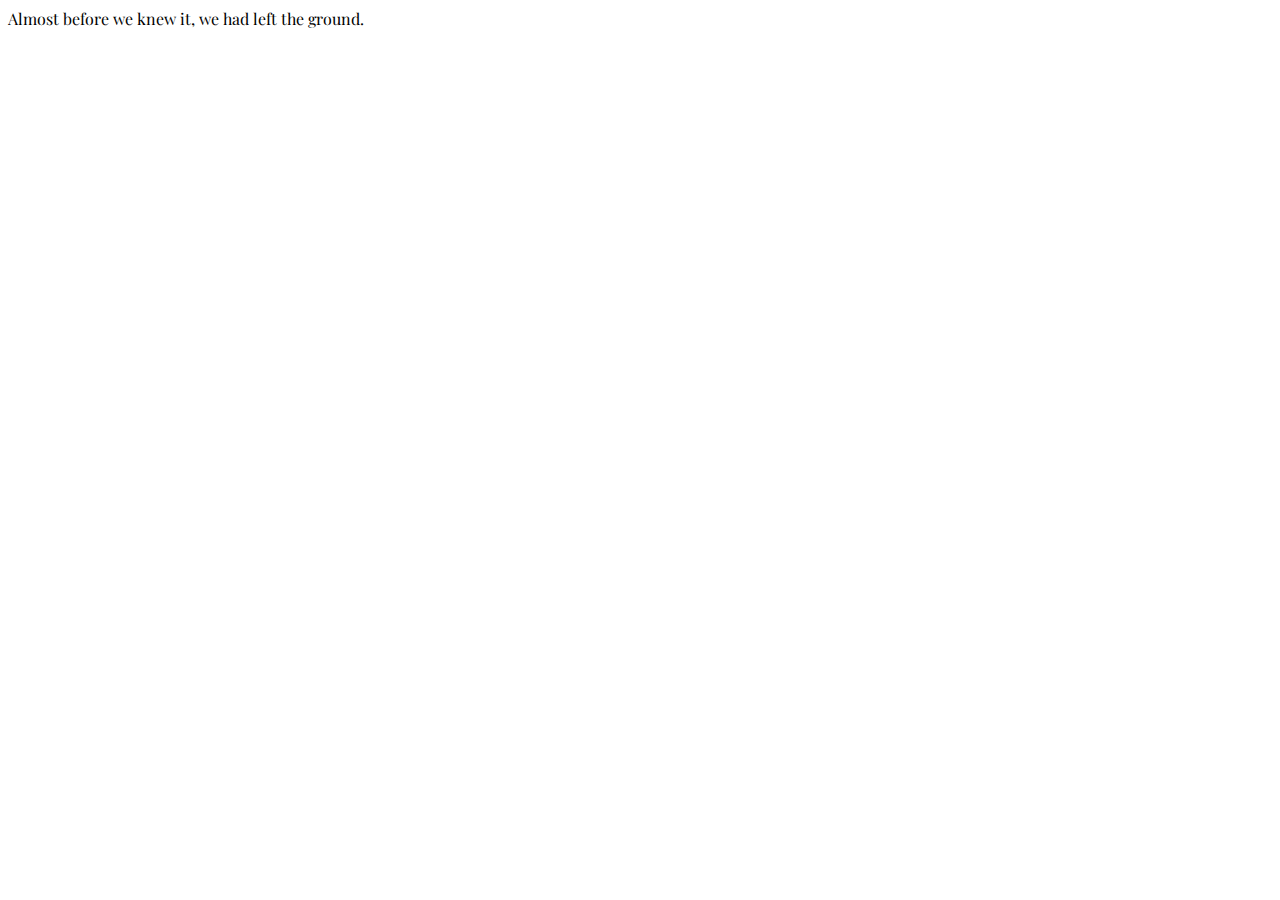
==== index.html @ 80d33e2c "html and initial js created" ====
<!DOCTYPE html>
<html lang="en">
<head>
  <meta charset="UTF-8">
  <meta name="viewport" content="width=device-width, initial-scale=1.0">
  <title>Salmon Cookies</title>
  <link href="https://fonts.googleapis.com/css2?family=Playfair+Display&display=swap" rel="stylesheet">
  <link href="style.css" rel="stylesheet" type="text/css">
  <script src="app.js"></script>
</head>
<body>
  Almost before we knew it, we had left the ground.
</body>
</html>
---- style.css ----
body {
  font-family: 'Playfair Display', serif;
}
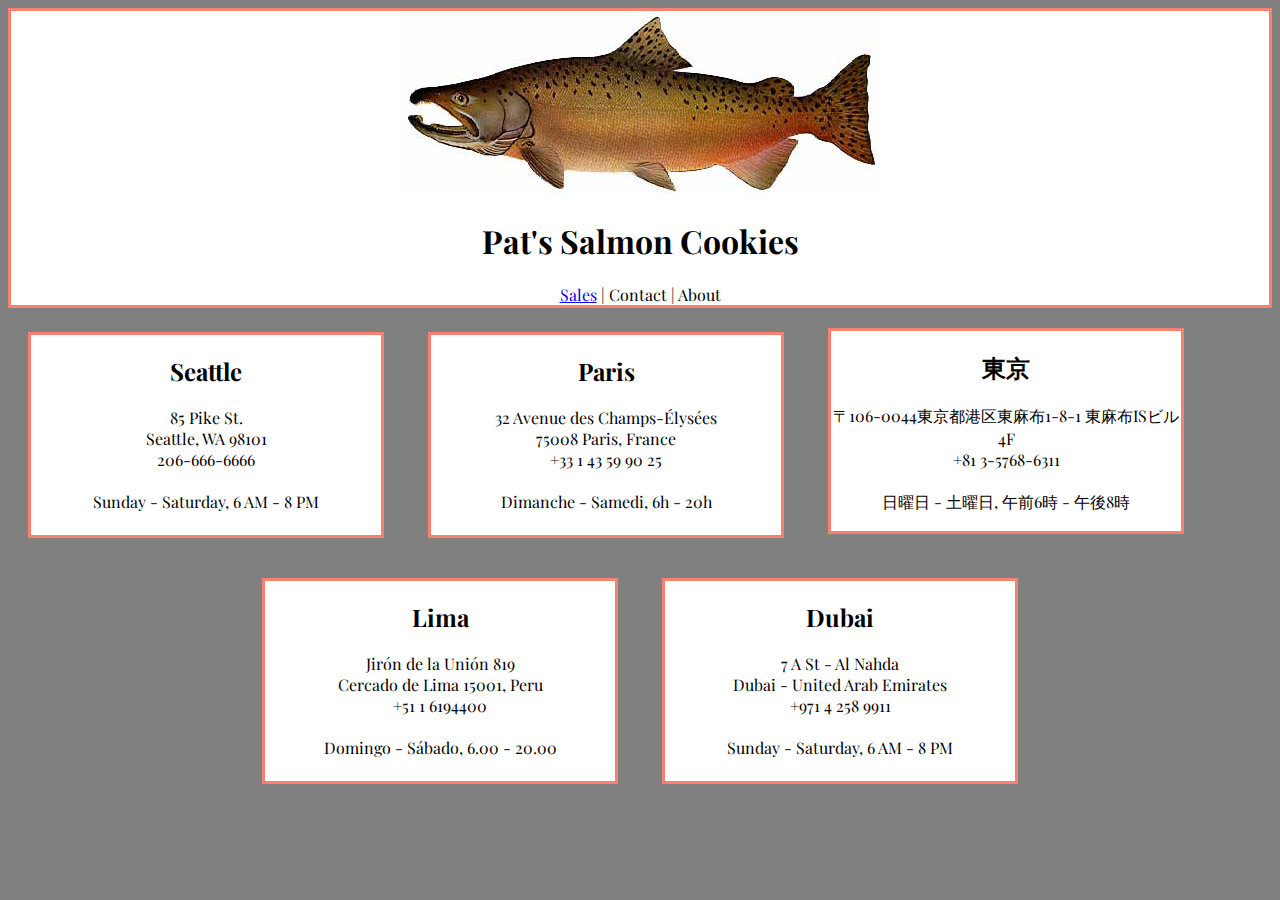
==== commit b62af20b: "styling complete for home page" ====
--- a/index.html
+++ b/index.html
@@ -3,12 +3,84 @@
 <head>
   <meta charset="UTF-8">
   <meta name="viewport" content="width=device-width, initial-scale=1.0">
-  <title>Salmon Cookies</title>
+  <title>Pat's Salmon Cookies</title>
   <link href="https://fonts.googleapis.com/css2?family=Playfair+Display&display=swap" rel="stylesheet">
   <link href="style.css" rel="stylesheet" type="text/css">
   <script src="app.js"></script>
 </head>
 <body>
-  Almost before we knew it, we had left the ground.
+  <header>
+    <img src="images/chinook.jpg" alt="chinook" title="chinook" />
+  </br>
+  <h1>Pat's Salmon Cookies</h1>
+    <nav><a href="sales.html">Sales</a> | 
+    Contact | 
+    About 
+    </nav>
+  </header>
+  <!-- <nav><a href="sales.html">Sales</a></nav> -->
+  <!-- <main></main> -->
+  <section id="first-line>">
+  <div>
+    <h2>Seattle</h2>
+  85 Pike St.
+  </br>
+  Seattle, WA 98101
+  </br>
+  206-666-6666
+  </br>
+  </br>
+  Sunday - Saturday, 6 AM - 8 PM
+</div>
+
+  <div>
+    <h2>Paris</h2>
+  32 Avenue des Champs-Élysées
+  </br>
+  75008 Paris, France
+  </br>
+  +33 1 43 59 90 25
+  </br>
+  </br>
+  Dimanche - Samedi, 6h - 20h
+</div>
+
+<div>
+  <h2>東京</h2>
+  〒106-0044東京都港区東麻布1-8-1 東麻布ISビル4F
+</br>
++81 3-5768-6311
+</br>
+</br>
+日曜日 - 土曜日, 午前6時 - 午後8時
+</div>
+</section>
+
+<section id="second-line">
+  <div>
+    <h2>Lima</h2>
+    Jirón de la Unión 819
+  </br>
+  Cercado de Lima 15001, Peru
+  </br>
+  +51 1 6194400
+  </br>
+  </br>
+  Domingo - Sábado, 6.00 - 20.00
+</div>
+
+<div>
+  <h2>Dubai</h2>
+  7 A St - Al Nahda
+</br>
+Dubai - United Arab Emirates
+</br>
++971 4 258 9911
+</br>
+</br>
+Sunday - Saturday, 6 AM - 8 PM
+</div>
+</section>
+  <footer></footer>
 </body>
 </html>--- a/style.css
+++ b/style.css
@@ -1,3 +1,27 @@
 body {
   font-family: 'Playfair Display', serif;
-}+  background-color: grey;
+  color: black;
+}
+
+header {
+  text-align: center;
+  background-color: white;
+  border: solid;
+  border-color: salmon;
+}
+
+div {
+  width: 350px;
+  height: 200px;
+  text-align: center;
+  background-color: white;
+  border: solid;
+  border-color: salmon;
+  margin: 20px;
+  display: inline-block;
+}
+
+#second-line {
+  text-align: center;
+}
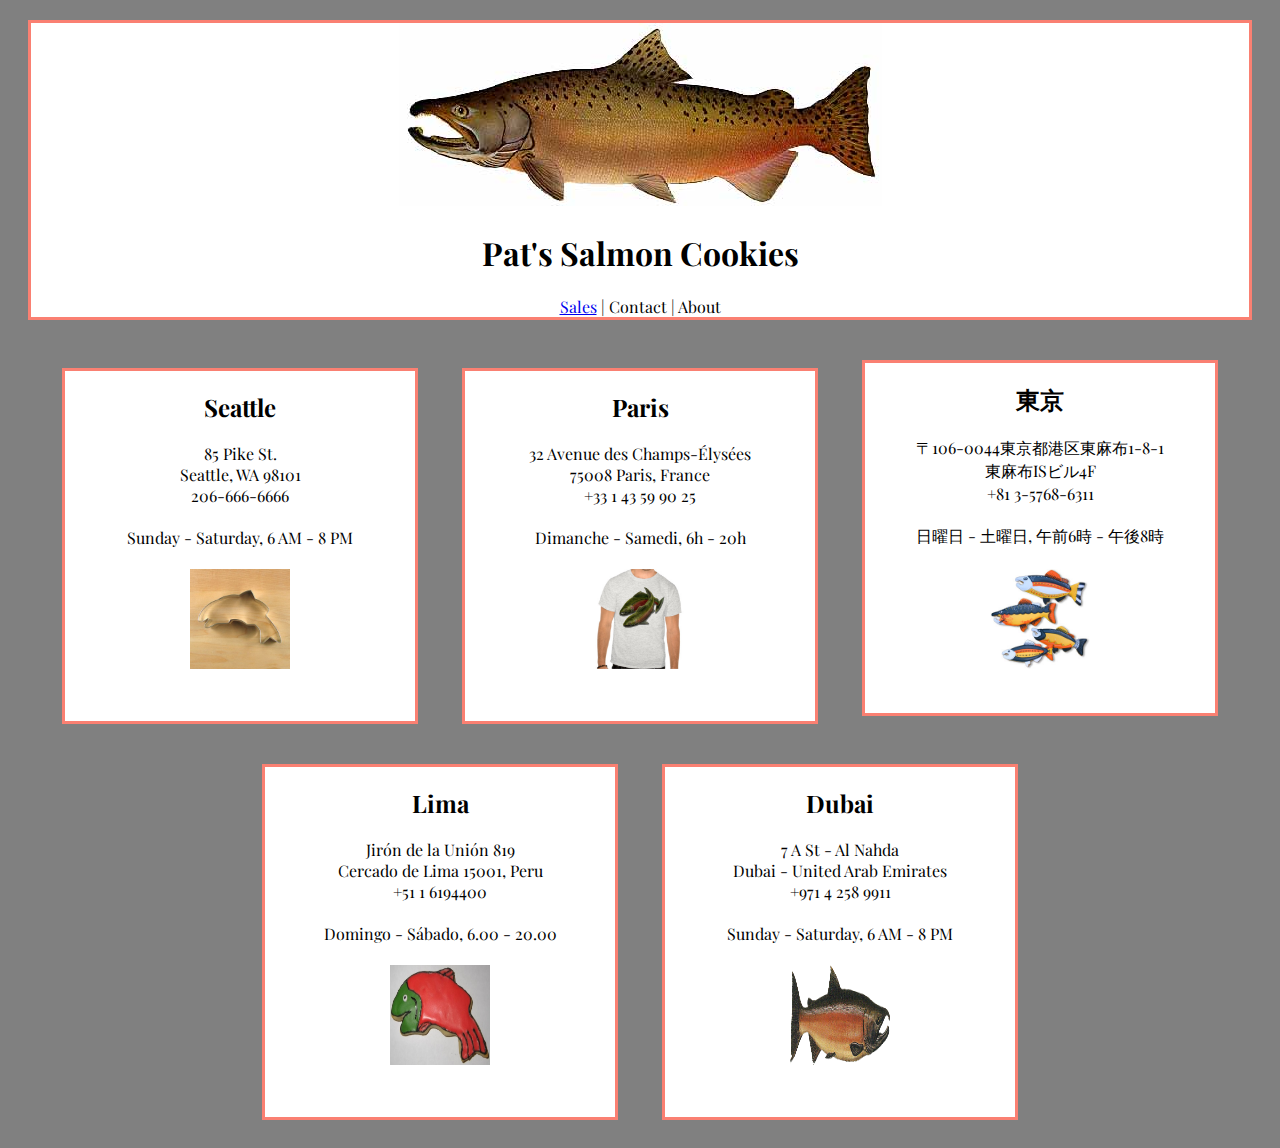
==== commit c031266c: "penultimate styling" ====
--- a/index.html
+++ b/index.html
@@ -31,6 +31,9 @@
   </br>
   </br>
   Sunday - Saturday, 6 AM - 8 PM
+  <br/>
+  <br/>
+  <img src="images/cutter.jpg" class="location-image">
 </div>
 
   <div>
@@ -43,16 +46,24 @@
   </br>
   </br>
   Dimanche - Samedi, 6h - 20h
+  <br/>
+  <br/>
+  <img src="images/shirt.jpg" class="location-image" title="family">
 </div>
 
 <div>
   <h2>東京</h2>
-  〒106-0044東京都港区東麻布1-8-1 東麻布ISビル4F
+  〒106-0044東京都港区東麻布1-8-1 
+  <br/>
+  東麻布ISビル4F
 </br>
 +81 3-5768-6311
 </br>
 </br>
 日曜日 - 土曜日, 午前6時 - 午後8時
+</br>
+<br/>
+<img src="images/fish.jpg" class="location-image">
 </div>
 </section>
 
@@ -67,6 +78,9 @@
   </br>
   </br>
   Domingo - Sábado, 6.00 - 20.00
+<br/>
+<br/>
+<img src="images/frosted-cookie.jpg" class="location-image">
 </div>
 
 <div>
@@ -79,6 +93,9 @@
 </br>
 </br>
 Sunday - Saturday, 6 AM - 8 PM
+</br>
+<br/>
+<img src="images/salmon.png" class="location-image">
 </div>
 </section>
   <footer></footer>
--- a/style.css
+++ b/style.css
@@ -2,18 +2,20 @@
   font-family: 'Playfair Display', serif;
   background-color: grey;
   color: black;
+  text-align: center;
 }
 
-header {
+header, #sales {
   text-align: center;
   background-color: white;
   border: solid;
   border-color: salmon;
+  margin: 20px;
 }
 
 div {
   width: 350px;
-  height: 200px;
+  height: 350px;
   text-align: center;
   background-color: white;
   border: solid;
@@ -25,3 +27,20 @@
 #second-line {
   text-align: center;
 }
+
+#form {
+  width: 500px;
+  height: 350px;
+  text-align: center;
+  background-color: white;
+  border: solid;
+  border-color: salmon;
+  margin: 20px;
+}
+
+.location-image {
+  text-align: center;
+  width: 100px;
+  height: 100px;
+}
+
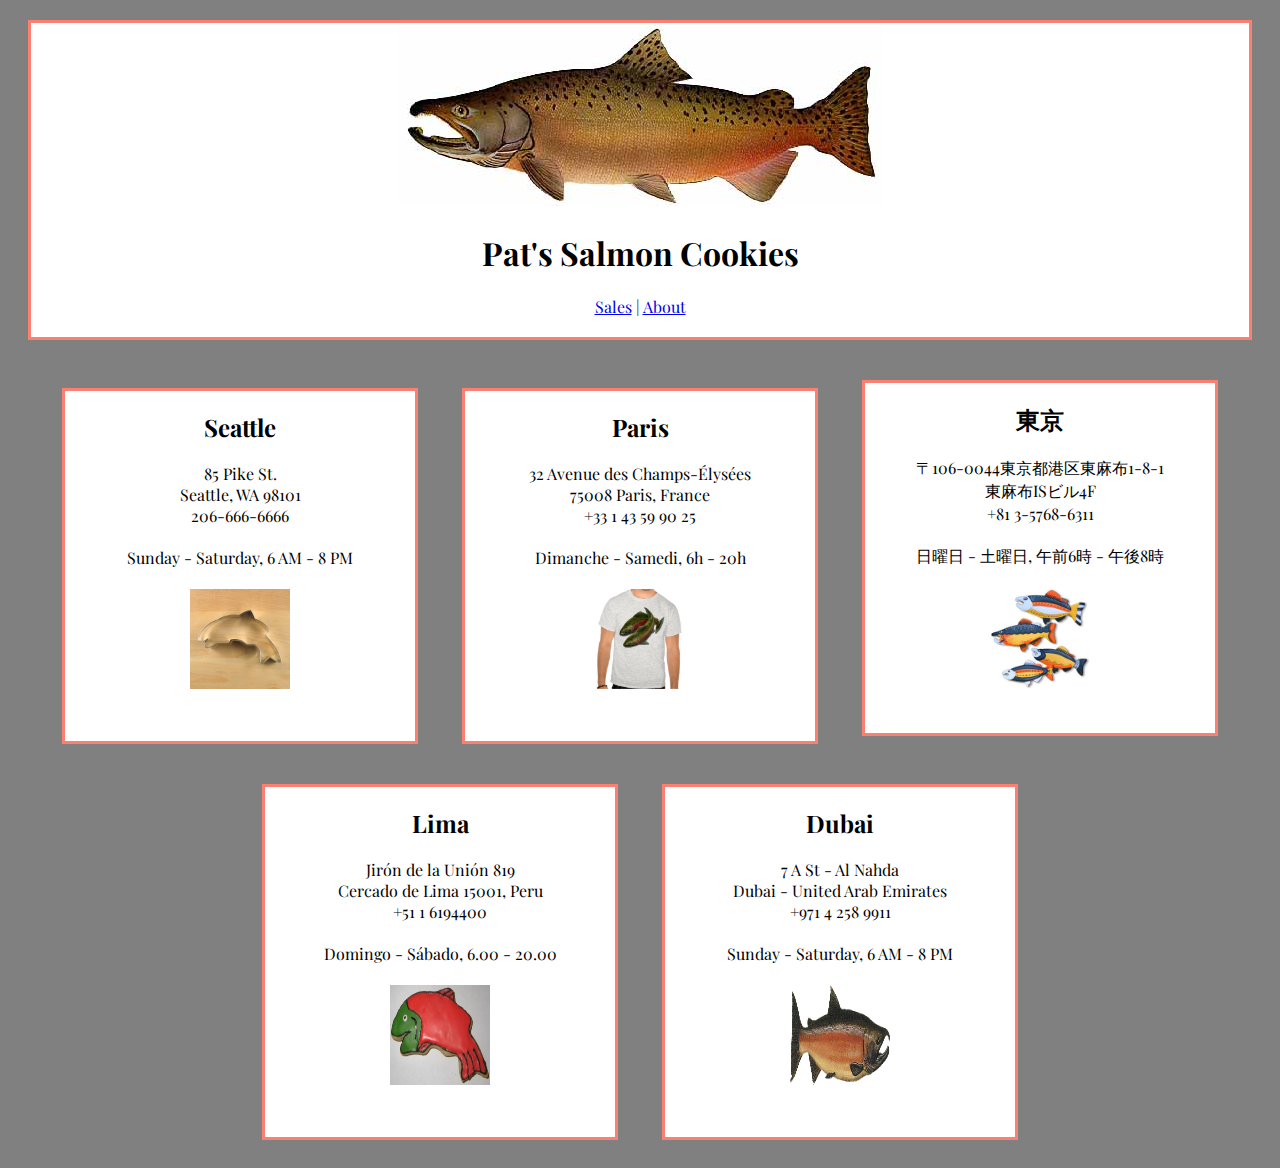
==== commit 792da9a2: "finally completed" ====
--- a/index.html
+++ b/index.html
@@ -13,9 +13,8 @@
     <img src="images/chinook.jpg" alt="chinook" title="chinook" />
   </br>
   <h1>Pat's Salmon Cookies</h1>
-    <nav><a href="sales.html">Sales</a> | 
-    Contact | 
-    About 
+    <nav><a href="sales.html">Sales</a> |  
+    <a href="about.html">About</a> 
     </nav>
   </header>
   <!-- <nav><a href="sales.html">Sales</a></nav> -->
--- a/style.css
+++ b/style.css
@@ -11,6 +11,7 @@
   border: solid;
   border-color: salmon;
   margin: 20px;
+  padding-bottom: 20px;
 }
 
 div {
@@ -44,3 +45,17 @@
   height: 100px;
 }
 
+#family-photo {
+  width: 600px;
+  height: 350px;
+}
+
+p {
+  text-align: center;
+  background-color: white;
+  border: solid;
+  border-color: salmon;
+  margin: 20px;
+  padding-bottom: 20px;
+}
+
